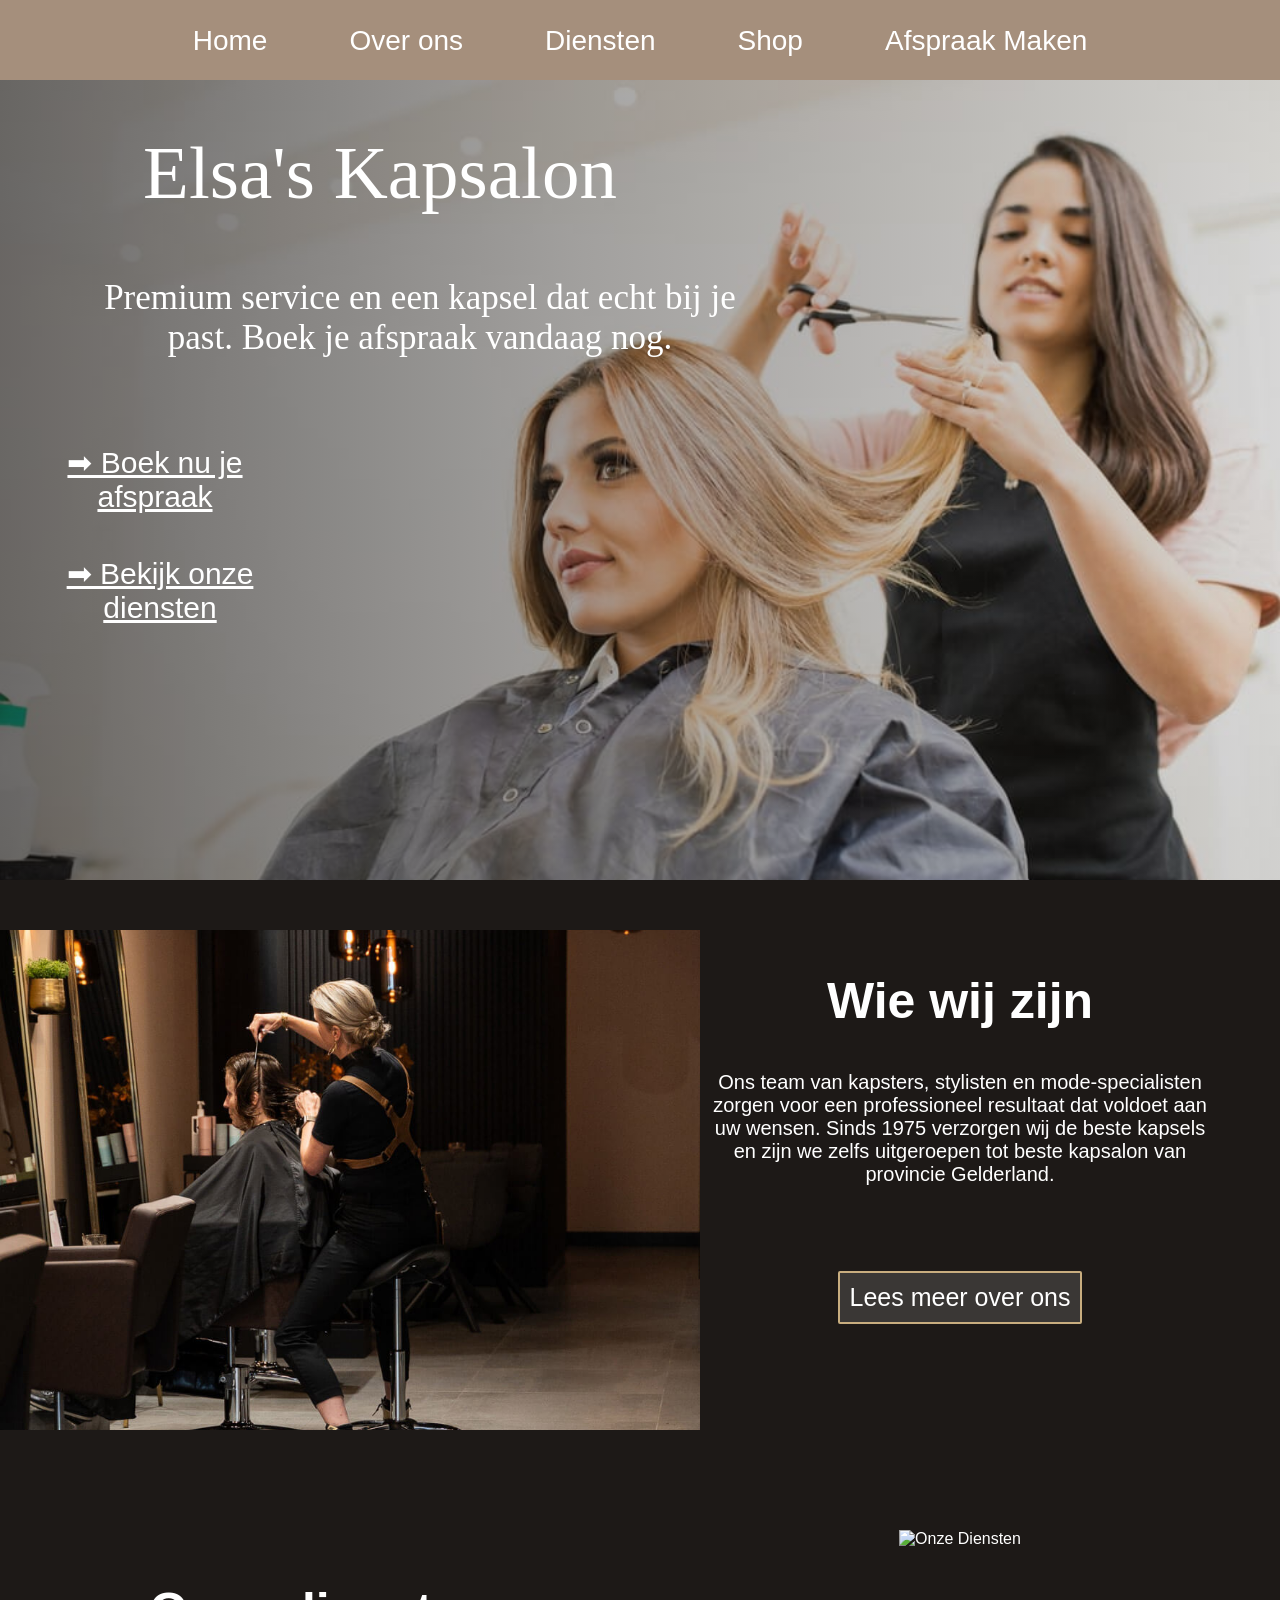
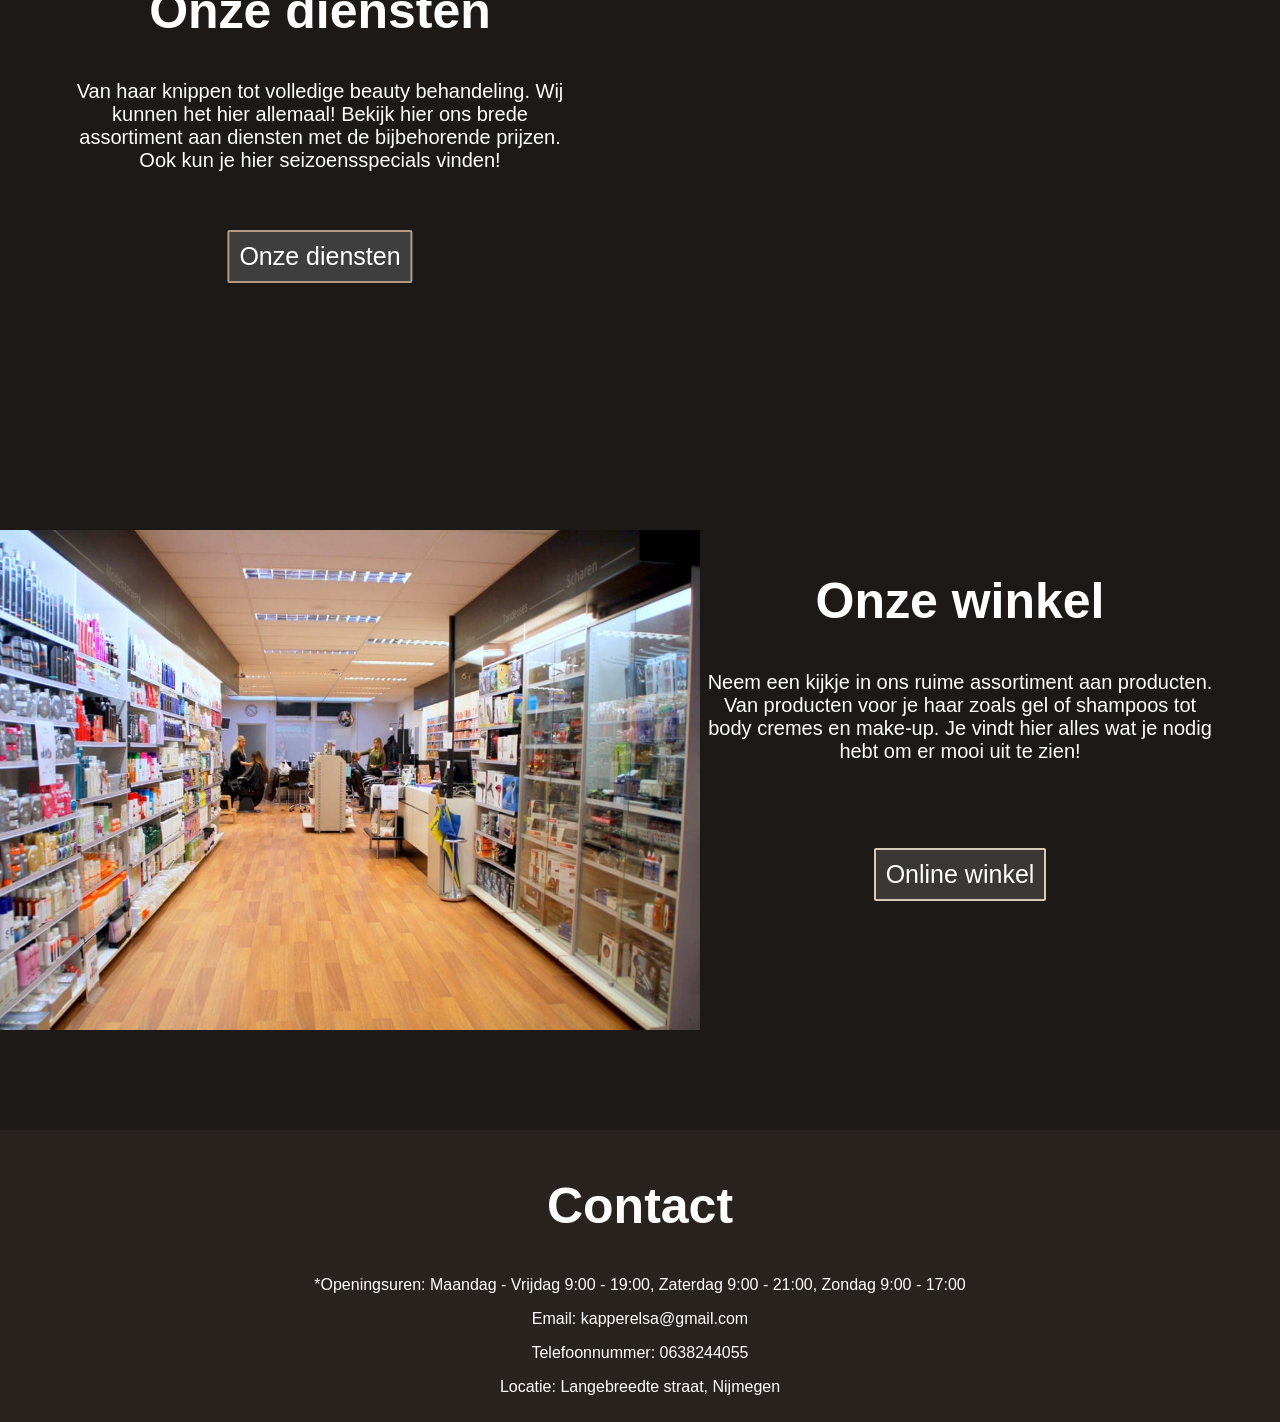
==== index.html @ faf9cb6c "static files webpage" ====
<!DOCTYPE html>
<html lang="en">
<head>
    <link rel="preconnect" href="https://fonts.googleapis.com">
    <link rel="preconnect" href="https://fonts.gstatic.com" crossorigin>
    <link href="https://fonts.googleapis.com/css2?family=Imperial+Script&family=Lavishly+Yours&family=Mea+Culpa&family=Playwrite+BR+Guides&family=Valley+Sans:ital,wght@0,100..900;1,100..900&display=swap" rel="stylesheet">
    <meta charset="UTF-8"> 
    <meta name="viewport" content="width=device-width, initial-scale=1.0">
	<link rel="stylesheet" href="style.css">
    <link rel="stylesheet" href="winkel/style.css">
    <script src="script.js" defer></script>
    <title>Elsa's Kapsalon</title>
</head>
<body>
    <div class="service-background" aria-hidden="true">
        <div></div>
        <div></div>
    </div>
    <header id = 'header'>
        <nav id = 'homeNav'>
            <button onclick="showPage('home')">Home</button>
            <button onclick="showPage('about')">Over ons</button>
            <button onclick="showPage('service')">Diensten</button>
            <button onclick="showPage('shop')">Shop</button>
            <button onclick="showPage('book')">Afspraak Maken</button>
        </nav>
    </header>
    <section class = 'page active' id = 'home'>
    <div class ='hero'>
        <h1>Elsa's Kapsalon</h1>
        <p><span id = 'description'>Premium service en een kapsel dat echt bij je past. Boek je afspraak vandaag nog.</span></p>
        <button onclick ="showPage('book')" id = 'button1'>➡ Boek nu je afspraak</button>
        <button onclick = "showPage('service')" id = 'button2'>➡ Bekijk onze diensten</button>
    </div>
    <div class = 'option-part'>
        <div class = 'image-part1'>
            <img src = 'images/saskappers-kapsalon.jpg' id = 'about-image1' alt = 'wie wij zijn'>
        </div>
        <div class = 'button-part1'>
            <h2>Wie wij zijn</h2>
            <p>Ons team van kapsters, stylisten en mode-specialisten zorgen voor een professioneel resultaat dat voldoet aan uw wensen. Sinds 1975 verzorgen wij de beste kapsels en zijn we zelfs uitgeroepen tot beste kapsalon van provincie Gelderland.</p>
            <div id = 'newImage1'>
            </div>
            <button id = 'about-button' onclick="showPage('about')">Lees meer over ons</button>
        </div>
    </div>
    <div class = 'option-part'>
        <div class = 'image-part2'>
            <img src = 'images/diensten-image.webp' id = 'about-image2' alt = 'Onze Diensten'>
        </div>
        <div class = 'button-part2'>
            <h2>Onze diensten</h2>
            <p>Van haar knippen tot volledige beauty behandeling. Wij kunnen het hier allemaal! Bekijk hier ons brede assortiment aan diensten met de bijbehorende prijzen. Ook kun je hier seizoensspecials vinden!</p>
            <div id = 'newImage2'>
            </div>
            <button id = 'service-button' onclick="showPage('service')">Onze diensten</button>
        </div>
        <div class = 'images-part2'>
        </div>
    </div>
    <div class = 'option-part'>
        <div class = 'image-part3'>
            <img src = 'images/kapperswinkel.jpg' id = 'about-image3' alt = 'Winkel'>
        </div>
        <div class = 'button-part3'>
            <h2>Onze winkel</h2>
            <p>Neem een kijkje in ons ruime assortiment aan producten. Van producten voor je haar zoals gel of shampoos tot body cremes en make-up. Je vindt hier alles wat je nodig hebt om er mooi uit te zien!</p>
            <div id = 'newImage3'>
            </div>
            <button id = 'shop-button' onclick="showPage('shop')">Online winkel</button>
        </div>
    </div>
    </section>
    <section class = 'page' id = 'about'>
    <h2>Wie wij zijn</h2>
    <div id = 'special1'>
    <p><span id = 'description-about'>Sinds 1975 verzorgen wij de mooiste kapsels. Maar dit alles is natuurlijk niet mogelijk zonder dit geweldige team. Wij geloven dat goede samenwerking tussen teamleden zorgt voor het beste resultaat. Daarnaast nemen wij alleen de beste en meest getalenteerde kapsters aan. Lees hier meer over elk teamlid.</span></p>
    </div>
    <div class = 'about-part'>
    <div class = 'about-part1'>
    <h3>Elsa: leidinggevene</h3>
    <img src = 'images/elsa2.jpg' alt = 'Elsa (leidinggevende)' id = 'about-image'>
    <p>Als leidinggevende ben ik verantwoordelijk dat de taken goed verdeeld worden. Ook ben ik actief bezig met uitbreiden van ons assortiment en het onderzoeken van de nieuwste beaty trends. Uiteraard ben ik zelf ook bezig als kapster.</p>
    </div>
    <div class = 'about-part2'>
    <h3>Nienke: Kapster</h3>
    <img src = 'images/Marieke.jpg' alt = 'Nienke (kapster)' id = 'about-image'>
    <p>Mijn naam is Nienke. Als kapster vind ik het belangrijk om te luisteren naar de wensen van mijn klanten. Daarom vind ik duidelijke communicatie met de klant belangrijk. Samen onderzoeken we welk kapsel het best bij je past.</p>
    </div>
    </div>
    <div class = 'about-part'>
    <div class = 'about-part1'>
    <h3>Zara: Kapster</h3>
    <img src = 'images/zara.jpeg' alt = 'Zara (kapster)' id = 'about-image'>
    <p>Een goed kapsel begint bij zorgvuldigheid. Als kapster ben ik daarom niet zomaar bezig met het knippen van haar, ik bewerk het op een zorgvuldige manier. Uiteraard is goede communicatie met de klant daarbij onmisbaar.</p>
    </div>
    <div class = 'about-part2'>
    <h3>Nina: Beaty-specialist</h3>
    <img src = 'images/nina.jpeg' alt = 'Nina (kapster)' id = 'about-image'>
    <p>Als beaty specialist behandel ik alles wat nog mooier kan naast een mooi kapsel. Denk aan het verwijderen van huidhaar en behandeling van de huid. Ook kun je bij mij terecht voor gericht make-up advies of bij ander beaty-gerelateerd advies.</p>
    </div>
    </div>
    <div class = 'about-part'>
    <div class = 'about-part1'>
    <h3>Bas: Eigenaar Winkel</h3>
    <img src = 'images/bas.jpeg' alt = 'Bas (winkeleigenaar)' id = 'about-image'>
    <p>Hallo! Mijn naam is bas. Ik ben eigenaar van de kapperswinkel. In mijn winkel verkoop ik niet alleen haar-gerelateerde producten maar ook allerlei andere andere beatyproducten. Neem gerust een kijkje!</p>
    </div>
    <div class = 'about-part2'>
    <h3>Loes: Administrateur</h3>
    <img src = 'images/loes.jpg' alt = 'Loes (administratie)' id = 'about-image'>
    <p>Als administrateur zorg ik voor een naadloze samenwerking tussen het team. Zowel intern als extern. Ook ben ik verantwoordelijk voor de promotie van ons bedrijf. Daarnaast doe ik ook de financiele administratie. Een veelzijdige taak dus!</p>
    </div>
    </div>
    </section>
    <section class = 'page' id = 'service'>
    <h2>Onze diensten</h2>
    <div class = 'services'>
    <div class = 'service1'>
    <h3>Knippen mannen</h3>
    <p><span class = 'price'>Duur: 20 minuten</span></p>
    <p><span class = 'price'>Prijs: 30 euro</span></p>
    <img src = 'images/knippen-mannen.avif' alt = 'knippen-mannen' id = 'service-image'>
    <p>Bij Elsa's kapsalon zorgen we ervoor dat je haar er altijd op zijn best uitziet. Onze ervaren kappers staan klaar om je te helpen de perfecte look te bereiken.</p>
    <button id = 'service-button1'>Boek deze behandeling</button>
    </div>
    <div class = 'service2'>
    <h3>Knippen vrouwen</h3>
    <p><span class = 'price'>Duur: 30 minuten</span></p>
    <p><span class = 'price'>Prijs: 45 euro</span></p>
    <img src = 'images/knippen-vrouwen.webp' alt = 'knippen-vrouwen' id = 'service-image'>
    <p>Bij Elsa's kapsalon zorgen we ervoor dat je haar er altijd op zijn best uitziet. Onze ervaren kapsters staan klaar om je te helpen de perfecte look te bereiken.</p>
    <button id = 'service-button2'>Boek deze behandeling</button>
    </div>
    <div class = 'service1'>
    <h3>Haar verven</h3>
    <p><span class = 'price'>Duur: 60 minuten</span></p>
    <p><span class = 'price'>Prijs: 75 euro</span></p>
    <img src = 'images/haar-verven.png' alt = 'haar-verven' id = 'service-image'>
    <p>Je haar verven, Elsa's kapsalon is hier de perfecte plek voor! We gebruiken uitsluitend hoogwaardige verfproducten om je haar gezond en glanzend te houden.</p>
    <button id = 'service-button3'>Boek deze behandeling</button>
    </div>
    <div class = 'service2'>
    <h3>Anti-grijs behandeling</h3>
    <p><span class = 'price'>Duur: 45 minuten</span></p>
    <p><span class = 'price'>Prijs: 60 euro</span></p>    
    <img src = 'images/haarbehandeling.webp' alt = 'anti-grijs-behandeling' id = 'service-image'>
    <p>Elsa's antigrijs behandeling bestrijd grijze haren effectief en zorgt voor een natuurlijke haarkleur. We gebruiken uitsluitend natuurlijke producten.</p>
    <button id = 'service-button4'>Boek deze behandeling</button>
    </div>
    </div>
    </section>
    <section class = 'page' id = 'shop'>
      <!-- SHOP-VOORBEELDEN: bewerk deze drie kaarten los van de aparte winkelpagina. -->
      <div class="store-preview">
        <div class="store-shell">
          <div class="store-preview-intro">
            <p class="store-eyebrow">Elsa's Kapsalon / Shop</p>
            <h2>Elsa's Kapsalon Shop</h2>
            <p>Van luxe gels tot professionele haarverzorgingsproducten. We hebben het hier allemaal!</p>
            <!-- Vervang dit adres later als de winkel een eigen domein krijgt. -->
            <a class="store-button" href="winkel/index.html">Naar de online winkel</a>
          </div>
          <div class="store-product-grid">
          <article class="store-product" aria-labelledby="shop-product-01-title">
            <div class="store-product-image"><span><img src="images/shampoo.png" alt="Shampoo"></span></div>
            <div class="store-product-info">
              <h3 id="shop-product-01-title">Elsa's Shampoo</h3>
              <p class="store-product-description">Elsa's luxe shampoo voor zorgvuldige haarverzorging.</p>
              <div class="store-product-meta"><span>250 ml</span><span class="store-price">€16,95</span></div>
              <a class="store-text-link" href="winkel/index.html#product-01">Bekijk in de winkel<span class="store-visually-hidden">: product 01</span></a>
            </div>
          </article>

          <article class="store-product" aria-labelledby="shop-product-02-title">
            <div class="store-product-image"><span><img src="images/gezichstcreme.png" alt="Conditioner"></span></div>
            <div class="store-product-info">
              <h3 id="shop-product-02-title">Elsa's Creme</h3>
              <p class="store-product-description">Een luxe gezichtscreme. Gezond voor huid en haar.</p>
              <div class="store-product-meta"><span>250 ml</span><span class="store-price">€19,95</span></div>
              <a class="store-text-link" href="winkel/index.html#product-02">Bekijk in de winkel<span class="store-visually-hidden">: product 02</span></a>
            </div>
          </article>

          <article class="store-product" aria-labelledby="shop-product-03-title">
            <div class="store-product-image"><span><img src="images/stylinggel.png" alt="Styling Gel"></span></div>
            <div class="store-product-info">
              <h3 id="shop-product-03-title">Elsa's Styling Gel</h3>
              <p class="store-product-description">Een krachtig stylinggel gemaakt van gezonde ingrediënten.</p>
              <div class="store-product-meta"><span>250 ml</span><span class="store-price">€15,95</span></div>
              <a class="store-text-link" href="winkel/index.html#product-03">Bekijk in de winkel<span class="store-visually-hidden">: product 03</span></a>
            </div>
          </article>
          </div>
        </div>
      </div>
    </section>
    <section class = 'page' id = 'book'>
    <h2>Afspraak maken</h2>
    <p>Boek hier je afspraak! Vaak zijn de tijden bezet, dus boek op tijd!</p>
    <div class = 'book-part'>
    <input type = 'text' placeholder = 'Naam' id = 'name'>
    <input type = 'text' placeholder = 'Telefoonnummer' id = 'phone'>
    <input type = 'text' placeholder = 'E-mail' id = 'email'>
    <input type = 'text' placeholder = 'Datum (dd-mm-jjjj)' id = 'date'>
    <input type = 'text' placeholder = '*Tijd (hh:mm)' id = 'time'>
    <select id = 'service-select'>
      <option value = 'service1' id = 'service-option1'>Knippen mannen</option>
      <option value = 'service2' id = 'service-option2'>Knippen vrouwen</option>
      <option value = 'service3' id = 'service-option3'>Haar verven</option>
      <option value = 'service4' id = 'service-option4'>Anti-grijs behandeling</option>
    </select>
    <button id = 'book-button'>Boek Afspraak</button>
    </div>
    </section>
    <footer>
        <h2>Contact</h2>
        <p>*Openingsuren: Maandag - Vrijdag 9:00 - 19:00, Zaterdag 9:00 - 21:00, Zondag 9:00 - 17:00</p>
        <p>Email: kapperelsa@gmail.com</p>
        <p>Telefoonnummer: 0638244055</p>
        <p>Locatie: Langebreedte straat, Nijmegen</p> 
    </footer>
</body>
</html>
---- style.css ----
header nav[hidden] {
  display: none;
}

body {
	font-family: 'Inter', sans-serif;
	margin: 0;
	padding: 0;
	color: white;
	background-color: #1D1917;
  text-align: center;
}

.page.active {
  animation: fadeIn 0.3s ease-in-out;
}

@keyframes fadeIn {
  from {opacity: 0}
  to {opacity: 1}
}

.newImage {
  height: 0px;
}

#hero-image {
  height: 750px;
  width: 90%;
  object-fit: cover;
}

.hero {
  margin-top: 0px;
  margin-bottom: 50px;
  background-image: linear-gradient(
      90deg,
      rgba(20, 17, 15, 0.62) 0%,
      rgba(20, 17, 15, 0.38) 45%,
      rgba(20, 17, 15, 0.15) 100%
  ), url('images/mobiele-kapper.jpg');
  background-size: cover;
  height: 800px;
}

.hero #button1 {
  font-size: 30px;
  background-color: transparent;
  border: none;
  color: white;
  text-decoration: underline;
  margin-top: 70px;
  margin-right: 970px;
  font-family:'Gill Sans', 'Gill Sans MT', Calibri, 'Trebuchet MS', sans-serif
}

.hero #button2 {
  font-size: 30px;
  background-color: transparent;
  border: none;
  color: white;
  text-decoration: underline;
  margin-top: 40px;
  margin-right: 960px;
  font-family:'Gill Sans', 'Gill Sans MT', Calibri, 'Trebuchet MS', sans-serif
}
.hero #button1:hover {
  color: lightgrey;
}
.hero #button2:hover {
  color: lightgrey;
}

.option-part {
  display: grid;
  grid-template-columns: 50% 50%;
  height: 600px;
}

.image-part1, .image-part3 {
  grid-column: 1;
}
.button-part1, .button-part3 {
  grid-column: 2;
}
.image-part2 {
  grid-column: 2;
}
.button-part2 {
  grid-column: 1;
}

.option-part img {
  height: 500px;
  width: 700px;
  object-fit: cover;
}

#description {
  font-size: 35px;
  font-family: "Rouge Script", cursive;
  font-weight: 400;
  font-style: normal;
}

.hero p {
  width: 50%;
  margin-left: 100px;
  margin-top: 50px;
}

h1 {
	font-size: 75px;
  margin-top: 0px;
  padding-top: 50px;
  padding-right: 520px;
  position: relative;
  font-family: 'Cormorant Garamond', serif;
  font-weight: 500;
  color: #FFF;
}

h2 {
	font-size: 50px;
}

h3 {
	font-size: 35px;
}

header nav p {
	display: inline-block;
	padding-left: 30px;
}

header {
  background-color: #A58F7C;
  height: 80px;
}

header nav {
  display: flex;
  flex-wrap: wrap;
  gap: 70px;
  padding: 10px;
  margin-left: 0;
  justify-content: center;
}

nav button {
  color: white;
  background-color: #A58F7C;
  font-size: 28px;
  text-decoration: none;
  border: none;
  font-weight: 500;
  padding-top: 15px;
  font-weight: 500;
}

.page {
  display: none;
}

.page.active {
  display: block;
}

#about-image {
  height: 500px;
  width: 100%;
  object-fit: cover;
}

.button-part1 p {
  font-size: 20px;
  width: 80%;
  margin-left: auto;
  margin-right: auto;
}

.button-part1 button {
  border: 2px solid #C8AD7F;
}

.button-part1 button:hover, .button-part3 button:hover {
  transform: scale(1.05);
}

.button-part2 button:hover {
  transform: translateX(-50%) scale(1.05);
}

.button-part3 button {
  border: 2px solid #D8C9B8;
}

.button-part1 button, .button-part3 button {
  margin-top: 65px;
  font-size: 25px;
  color: white;
  background-color: #3A3735;
  padding: 10px;
  border-radius: 2px;
}

.button-part2 button {
  position: absolute;
  font-size: 25px;
  background-color: rgb(62, 62, 62);
  color: white;
  border: 2px solid #B39A87;
  padding: 10px;
  border-radius: 2px;
  top: 1830px;
  left: 25%;
  transform: translateX(-50%);
}

.button-part2 h2 {
  position: absolute;
  top: 1540px;
  left: 25%;
  transform: translateX(-50%);
}

.button-part2 p {
  position: absolute;
  top: 1660px;
  width: 40%;
  left: 25%;
  transform: translateX(-50%);
  font-size: 20px;
}

.button-part3 p {
  font-size: 20px;
  width: 80%;
  margin-left: auto;
  margin-right: auto;
}

#about-image {
  height: 400px;
  width: 400px;
  object-fit: cover;
}

#description-about {
  font-size: 20px;
  font-weight: 450;
}

#special1 p {
  width: 80%;
  margin: 0 auto;
  padding-bottom: 35px;
}

.about-part {
  display: grid;
  grid-template-rows: 50% 50%;
  margin-bottom: 30px;
}

.about-part1 {
  grid-column: 1;
}

.about-part2 {
  grid-column: 2;
}

.about-part1 p, .about-part2 p {
  font-size: 18px;
  width: 80%;
  padding-left: 70px;
}

#service-image {
  height: 500px;
  width: 500px;
  object-fit: cover;
  margin-top: 10px;
}

.price {
  font-size: 20px;
  font-weight: 550;
}

#service h2 {
  background-color: #1D1917;
  color: white;
  padding: 12px 20px 10px;
  margin-top: 30px;
  margin-bottom: 5px;
  height: 50px;
}

.service h3 {
  font-size: 22px;
  margin-bottom: 0 auto;
  padding-top: 10px;
  padding-bottom: 10px;
}

.services {
  display: grid;
  grid-template-columns: 50% 50%;
  margin-top: 0px;
}

.services p {
  font-size: 20px;
  width: 80%;
  margin: 20px auto;
}

.service1 {
  grid: 1;
}
.service2 {
  grid: 2;
}

.service1, .service2 {
  margin-bottom: 20px;
}

#service button {
  font-size: 20px;
  background-color: #A58F7C;
  color: white;
  border: grey 2px solid;
  padding: 10px;
  margin: 10px auto;
  background-color: transparent;
  border: 2px solid #B59975;
  border-radius: 5px;
  display: block;
  cursor: pointer;
}

#service-button2, #service-button4 {
  border: #B59975 2px solid !important;
}

footer {
  background-color: #292320;
  padding-bottom: 10px;
  padding-top: 5px;
}

.book-part {
  display: flex;
  flex-direction: column;
  align-items: center;
  justify-content: center;
  gap: 10px;
}

#book p {
  font-size: 20px;
  width: 80%;
  margin: 10px auto;
  margin-bottom: 20px;
}

.book-part input {
  width: 500px;
  padding: 10px;
  font-size: 20px;
  border: none;
  border-bottom: 2px solid #B59975;
  background-color: transparent;
  color: white;
}

.book-part select {
  background-color: transparent;
  border: none;
  border-bottom: 2px solid #B59975;
  border-radius: 0px;
  color: white;
}

#book-button {
  width: 200px;
  margin-top: 15px;
  padding: 10px;
  font-size: 20px;
  background-color: #A58F7C;
  color: white;
  border: grey 2px solid;
  margin-bottom: 20px;
}

#service-select {
  width: 522px;
  padding: 10px;
  font-size: 20px;
  border-radius: 5px;
}

@media (max-width: 767px) {
  *, *::before, *::after {
      box-sizing: border-box;
  }
  * {
    max-width: 100%;
    overflow-x: hidden;
  }
  .hero {
    height: 600px;
    max-width: 100%;
    background-size: cover;
    background-position: 70% center;
  }
  #description {
    font-size: 22px;
  }

  h1 {
    margin-left: 100px;
    text-align: center;
    font-size: 50px;
    width: 100% !important;
  }

  h2 {
    font-size: 45px;
  }

  #button1, #button2 {
    font-size: 20px !important;
    width: 100% !important;
  }
  .option-part {
    display: block;
    height: auto;
  }

  .button-part1 button, .button-part2 button, .button-part3 button {
    display: block !important;
    position: static !important;
    transform: none;
  }
  .button-part1 p, .button-part3 p {
    display: block !important;
    position: relative !important;
  }
  .button-part2 p {
    display: block !important;
    position: static !important;
    transform: none;
    width: 100%;
  }
  .button-part1 h2, .button-part2 h2, .button-part3 h2 {
    display: block !important;
    position: static !important;
    transform: none;
  }

  #newImage1, #newImage2, #newImage3 {
    height: auto !important;
  }

  .about-part {
    display: block !important;
  }
  .about-part2 p {
    width: 100% !important;
    padding-right: 60px;
  }
  .about-part1 p {
    width: 100% !important;
    padding-right: 60px;
  }
  #about-button {
    margin: 20px auto !important;
  }
  #service-button {
    margin: 20px auto !important;
  }
  #shop-button {
    margin: 20px auto !important;
  }

  .services {
    display: block !important;
  }
  .service1, .service2 {
    width: 100% !important;
  }

  #book input {
    width: 80% !important;
  }

  #book h2 {
    padding-top: 20px !important;
  }

  #service h2 {
    background-color: #1D1917;
  }
}
@media (max-width: 767px) {
  #service h2 {
    /* Leave room for the mobile menu button above the title. */
    padding-top: 72px;
  }
}

/* A separate two-column color layer for the services page. */
@media (min-width: 1100px) {

  .service-background {
    display: none;
    position: fixed;
    inset: 0;
    grid-template-columns: 1fr 1fr;
    pointer-events: none;
    z-index: 0;
  }

  .service-background > :first-child { background-color: #1D1917 }
  .service-background > :last-child { background-color: #1D1917 }

  body.service-page .service-background { display: grid; }
  body.service-page > header,
  body.service-page > .page,
  body.service-page > footer {
    position: relative;
    z-index: 1;
  }
}


/* Tablets: desktopopmaak waar die past. Een groot iPad in liggende stand
   gebruikt dezelfde regels via de touch-query; desktop blijft ongewijzigd. */
@media (min-width: 768px) and (max-width: 1100px),
       (min-width: 1101px) and (max-width: 1440px) and (pointer: coarse) and (hover: none) {
  *, *::before, *::after { box-sizing: border-box; }

  header nav { gap: clamp(16px, 4vw, 70px); flex-wrap: nowrap; }
  nav button { font-size: clamp(22px, 2.5vw, 28px); white-space: nowrap; }

  /* Zelfde foto, overlay, hoogte, cover en positie als de desktophero. */
  .hero { height: 800px; background-position: 0% 0%; }
  .hero h1 {
    width: 75%;
    margin: 0;
    padding: 50px 0 0;
    font-size: clamp(50px, 5.5vw, 75px);
  }
  .hero p {
    width: 55%;
    margin: 50px 0 0 clamp(32px, 7vw, 100px);
  }
  .hero #button1, .hero #button2 {
    display: block;
    width: auto;
    max-width: calc(100% - 64px);
    margin-left: clamp(32px, 7vw, 100px);
    margin-right: 0;
    text-align: left;
  }

  .option-part {
    grid-template-columns: repeat(2, minmax(0, 1fr));
    gap: 32px;
    height: auto;
    min-height: 600px;
    padding-inline: 24px;
    padding-bottom: 50px;
    align-items: start;
  }
  .image-part1, .image-part2, .image-part3,
  .button-part1, .button-part2, .button-part3 { grid-row: 1; min-width: 0; }
  .option-part img { width: 100%; height: 500px; }
  .option-part h2 { font-size: clamp(36px, 4.1vw, 50px); }
  .button-part2 h2, .button-part2 p, .button-part2 button {
    position: static;
    transform: none;
  }
  .button-part1 p, .button-part2 p, .button-part3 p {
    width: 90%;
    margin-inline: auto;
    font-size: 20px;
  }
  .button-part2 button { margin-top: 65px; }
  .button-part2 button:hover { transform: scale(1.05); }
  .option-part button { max-width: 100%; }

  .about-part {
    grid-template-columns: repeat(2, minmax(0, 1fr));
    grid-template-rows: auto;
    gap: 32px;
    padding-inline: 24px;
  }
  .about-part1, .about-part2 { min-width: 0; }
  .about-part h3 { font-size: clamp(28px, 3vw, 35px); }
  #about-image { width: 100%; max-width: 400px; height: auto; aspect-ratio: 1; }
  .about-part1 p, .about-part2 p { width: 90%; padding: 0; margin-inline: auto; }

  .services { grid-template-columns: repeat(2, minmax(0, 1fr)); }
  .service1, .service2 { min-width: 0; padding-inline: 24px; }
  .services h3 { font-size: clamp(28px, 3vw, 35px); }
  #service-image { width: 100%; max-width: 500px; height: auto; aspect-ratio: 1; }
  #service button { max-width: 100%; }

  /* Dezelfde twee achtergrondkleuren als de desktopdienstenpagina. */
  .service-background {
    display: none;
    position: fixed;
    inset: 0;
    grid-template-columns: 1fr 1fr;
    pointer-events: none;
    z-index: 0;
  }
  .service-background > :first-child { background-color: #292320; }
  .service-background > :last-child { background-color: #4A3D35; }
  body.service-page .service-background { display: grid; }
  body.service-page > header,
  body.service-page > .page,
  body.service-page > footer { position: relative; z-index: 1; }

  footer { padding-inline: 24px; }
}

/* Onder 400px blijft de mobiele stijl leidend, met ruimte voor alle inhoud.
   De bestaande weergave van 400–767px verandert niet. */
@media (max-width: 399.98px) {
  .page { overflow-wrap: anywhere; }
  .page > h2 { padding-inline: 16px; }
  #about > h2, #book > h2 { margin-top: 0; padding-top: 72px !important; }
  h2 { font-size: clamp(28px, 10vw, 40px); }
  h3 { font-size: clamp(24px, 8vw, 32px); }

  .hero h1 {
    width: auto !important;
    margin: 0 16px;
    padding: 80px 0 0;
    font-size: clamp(28px, 10vw, 40px);
  }
  .hero p { width: auto; margin: 28px 20px 0; }
  .hero #button1, .hero #button2 {
    display: block;
    width: calc(100% - 32px) !important;
    margin: 36px 16px 0;
    padding: 8px 0;
  }
  .hero #button2 { margin-top: 16px; }

  .option-part { padding-inline: 16px; padding-bottom: 24px; }
  .button-part1 p, .button-part2 p, .button-part3 p {
    width: 100%;
    padding: 0;
    margin-inline: auto;
  }
  .option-part img { width: 100%; height: auto; aspect-ratio: 7 / 5; }
  .option-part button { white-space: normal; }
  .about-part { padding-inline: 16px; }
  .about-part1 p, .about-part2 p { padding: 0; }
  #about-image { width: 100%; height: auto; aspect-ratio: 1; }
  .service1, .service2 { padding-inline: 16px; }
  #service-image { width: 100%; height: auto; aspect-ratio: 1; }
  .book-part { padding-inline: 16px; }
  #book input { width: 100% !important; min-width: 0; }
  #service-select, #book-button { width: 100%; min-width: 0; }
  #service-select { font-size: clamp(16px, 5vw, 20px); }
  footer { padding-inline: 16px; overflow-wrap: anywhere; }

  .page > #newMenuButton { right: 16px !important; z-index: 3; }
  .page > nav {
    width: min(240px, calc(100% - 32px)) !important;
    right: 16px !important;
    z-index: 4;
    padding: 8px;
  }
  .page > nav:not([hidden]) { display: flex; flex-direction: column; }
  .page > nav button {
    width: 100%;
    padding: 12px 8px;
    font-size: 22px !important;
    text-align: left;
    white-space: normal;
  }
}
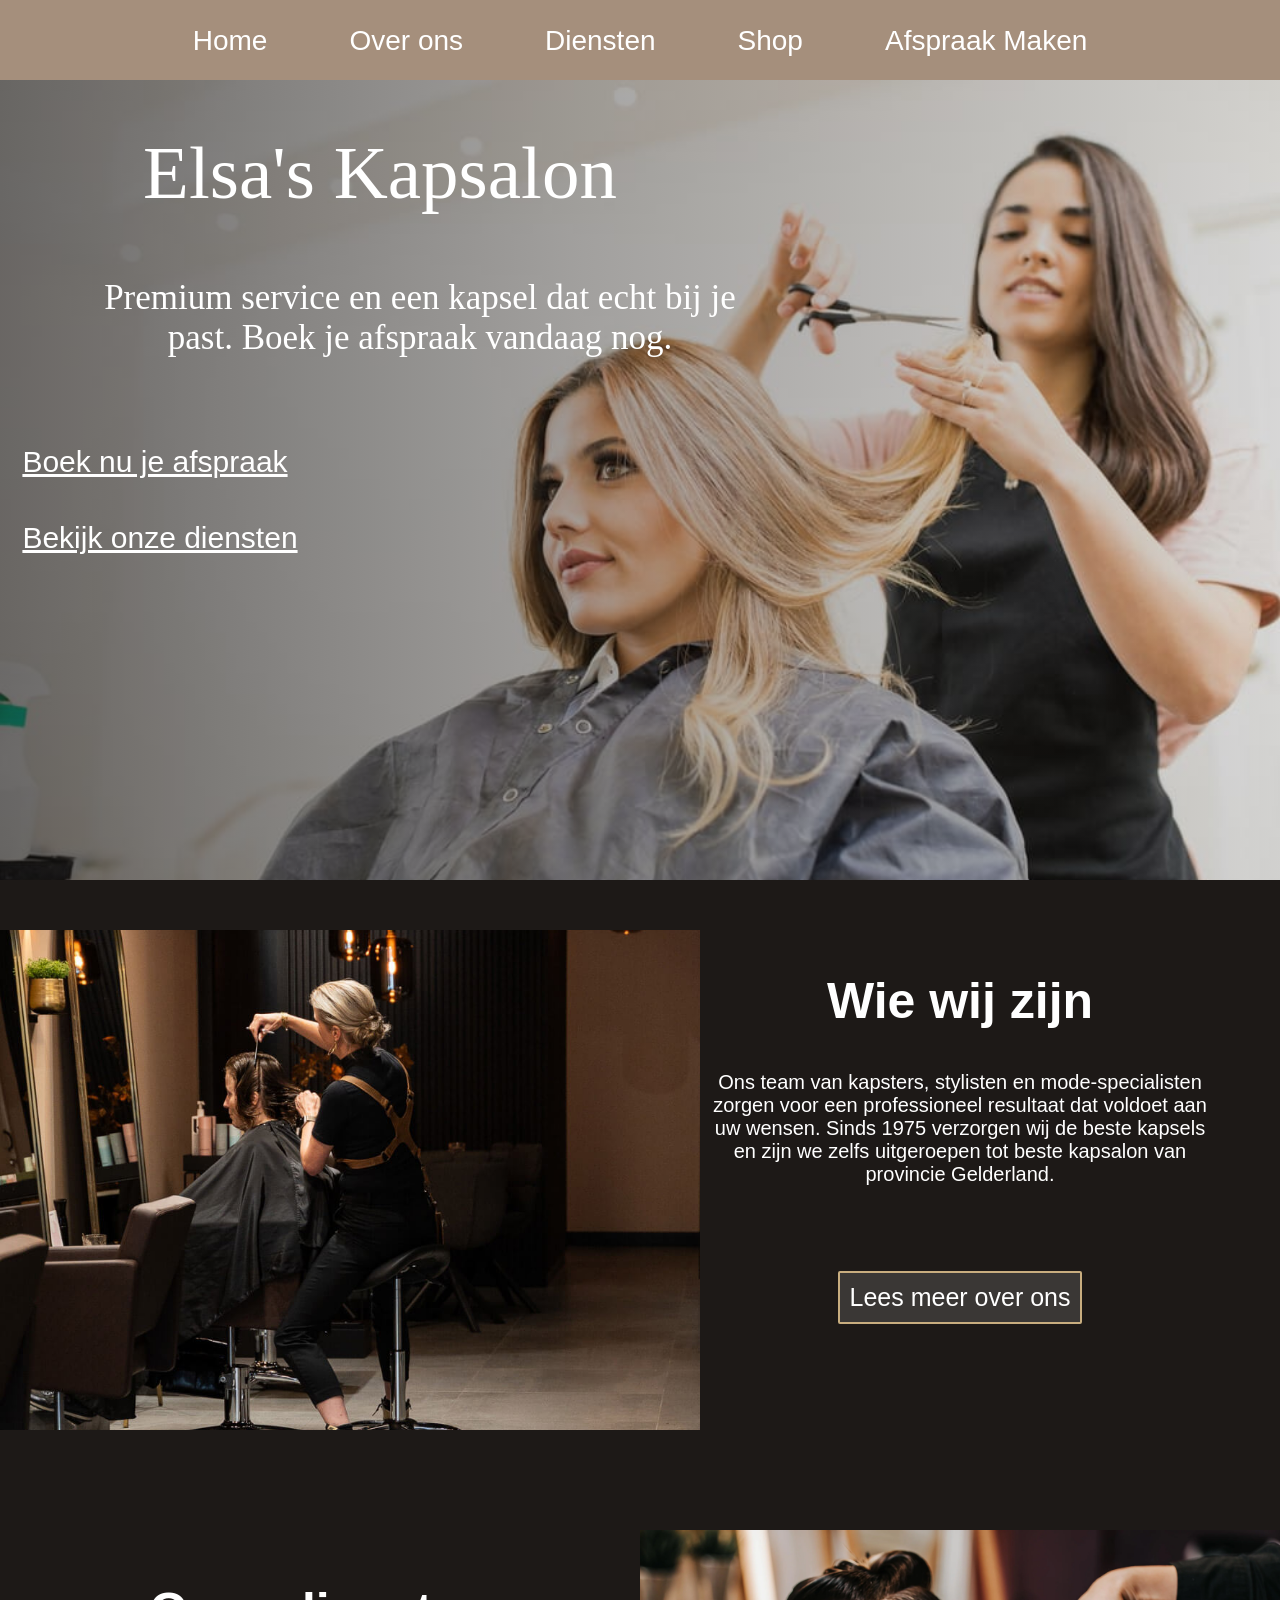
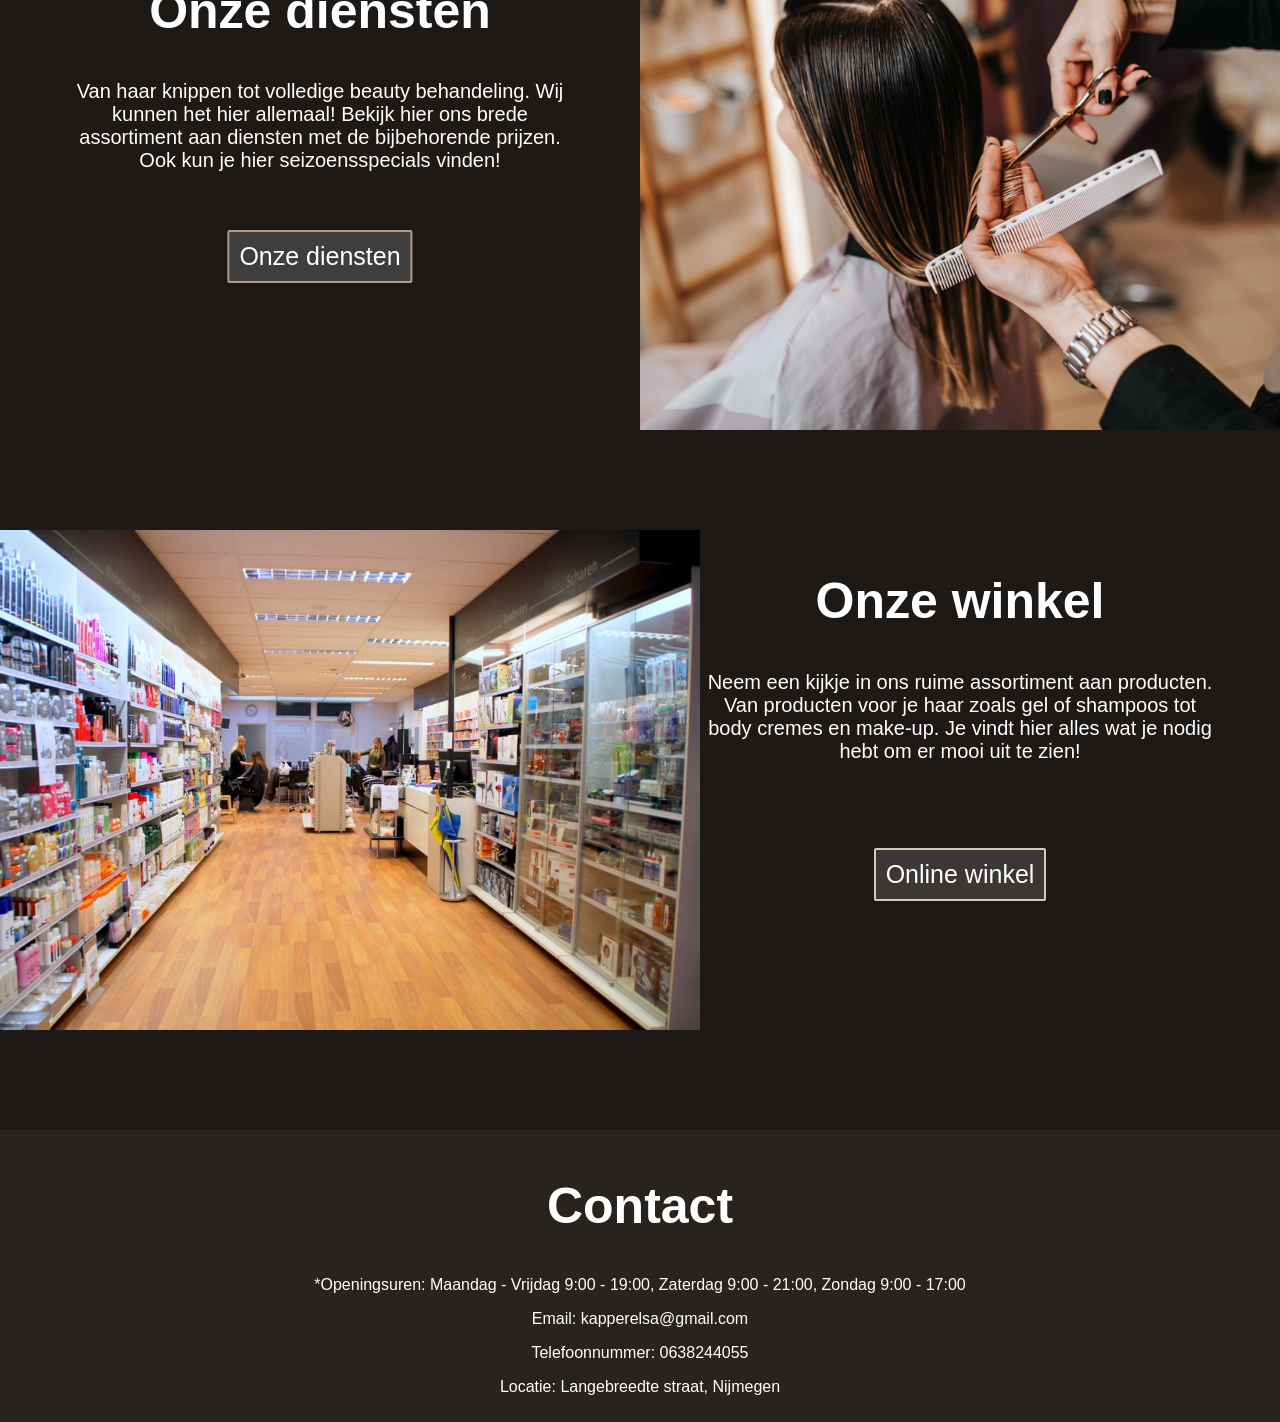
==== commit e1dcdcf4: "Add pagepilot-monitor.js script to index.html" ====
--- a/index.html
+++ b/index.html
@@ -7,8 +7,9 @@
     <meta charset="UTF-8"> 
     <meta name="viewport" content="width=device-width, initial-scale=1.0">
 	<link rel="stylesheet" href="style.css">
-    <link rel="stylesheet" href="winkel/style.css">
+    <link rel="stylesheet" href="style-winkel.css">
     <script src="script.js" defer></script>
+    <script src="./pagepilot-monitor.js" data-manager-origin="https://pagepilot-daniel.hjovanov679.chatgpt.site"></script>
     <title>Elsa's Kapsalon</title>
 </head>
 <body>
@@ -159,7 +160,7 @@
             <h2>Elsa's Kapsalon Shop</h2>
             <p>Van luxe gels tot professionele haarverzorgingsproducten. We hebben het hier allemaal!</p>
             <!-- Vervang dit adres later als de winkel een eigen domein krijgt. -->
-            <a class="store-button" href="winkel/index.html">Naar de online winkel</a>
+            <a class="store-button" href="index-winkel.html">Naar de online winkel</a>
           </div>
           <div class="store-product-grid">
           <article class="store-product" aria-labelledby="shop-product-01-title">
@@ -168,7 +169,7 @@
               <h3 id="shop-product-01-title">Elsa's Shampoo</h3>
               <p class="store-product-description">Elsa's luxe shampoo voor zorgvuldige haarverzorging.</p>
               <div class="store-product-meta"><span>250 ml</span><span class="store-price">€16,95</span></div>
-              <a class="store-text-link" href="winkel/index.html#product-01">Bekijk in de winkel<span class="store-visually-hidden">: product 01</span></a>
+              <a class="store-text-link" href="index-winkel.html#product-01">Bekijk in de winkel<span class="store-visually-hidden">: product 01</span></a>
             </div>
           </article>
 
@@ -178,7 +179,7 @@
               <h3 id="shop-product-02-title">Elsa's Creme</h3>
               <p class="store-product-description">Een luxe gezichtscreme. Gezond voor huid en haar.</p>
               <div class="store-product-meta"><span>250 ml</span><span class="store-price">€19,95</span></div>
-              <a class="store-text-link" href="winkel/index.html#product-02">Bekijk in de winkel<span class="store-visually-hidden">: product 02</span></a>
+              <a class="store-text-link" href="index-winkel.html#product-02">Bekijk in de winkel<span class="store-visually-hidden">: product 02</span></a>
             </div>
           </article>
 
@@ -188,7 +189,7 @@
               <h3 id="shop-product-03-title">Elsa's Styling Gel</h3>
               <p class="store-product-description">Een krachtig stylinggel gemaakt van gezonde ingrediënten.</p>
               <div class="store-product-meta"><span>250 ml</span><span class="store-price">€15,95</span></div>
-              <a class="store-text-link" href="winkel/index.html#product-03">Bekijk in de winkel<span class="store-visually-hidden">: product 03</span></a>
+              <a class="store-text-link" href="index-winkel.html#product-03">Bekijk in de winkel<span class="store-visually-hidden">: product 03</span></a>
             </div>
           </article>
           </div>
@@ -221,4 +222,4 @@
         <p>Locatie: Langebreedte straat, Nijmegen</p> 
     </footer>
 </body>
-</html>+</html>
--- a/style.css
+++ b/style.css
@@ -418,7 +418,7 @@
     background-position: 70% center;
   }
   #description {
-    font-size: 22px;
+    font-size: 25px;
   }
 
   h1 {
@@ -498,6 +498,10 @@
     width: 80% !important;
   }
 
+  #book select {
+	width: 80% !important;
+  }
+	
   #book h2 {
     padding-top: 20px !important;
   }
@@ -511,8 +515,15 @@
     /* Leave room for the mobile menu button above the title. */
     padding-top: 72px;
   }
-}
-
+  .page > nav:not([hidden]) { display: flex; flex-direction: column; }
+  .page > nav button {
+    width: 100%;
+    padding: 12px 8px;
+    font-size: 22px !important;
+    text-align: left;
+    white-space: normal;
+  }
+}
 /* A separate two-column color layer for the services page. */
 @media (min-width: 1100px) {
 
@@ -680,12 +691,4 @@
     z-index: 4;
     padding: 8px;
   }
-  .page > nav:not([hidden]) { display: flex; flex-direction: column; }
-  .page > nav button {
-    width: 100%;
-    padding: 12px 8px;
-    font-size: 22px !important;
-    text-align: left;
-    white-space: normal;
-  }
-}
+}
--- a/style-winkel.css
+++ b/style-winkel.css
@@ -0,0 +1,261 @@
+/* WINKELTEMPLATE — pas de kleuren hier aan.
+   De .store- prefix houdt alle stijlen los van de bestaande kapsalonwebsite.
+   Deze CSS wordt ook gebruikt voor de drie productplekken op de Shop-pagina. */
+.store-page,
+.store-preview {
+  --store-bg: #1d1917;
+  --store-surface: #292320;
+  --store-surface-alt: #4a3d35;
+  --store-taupe: #a58f7c;
+  --store-gold: #c8ad7f;
+  --store-text: #ffffff;
+  --store-muted: #d8c9b8;
+  --store-line: #635247;
+  color: var(--store-text);
+  font-family: Inter, Arial, sans-serif;
+  font-size: 16px;
+  line-height: 1.6;
+  text-align: left;
+  overflow-wrap: anywhere;
+}
+
+.store-page,
+.store-page *,
+.store-preview,
+.store-preview * {
+  box-sizing: border-box;
+}
+
+.store-page { margin: 0; background: var(--store-bg); }
+.store-page h1, .store-page h2, .store-page h3,
+.store-preview h2, .store-preview h3 {
+  margin: 0;
+  color: var(--store-text);
+  line-height: 1.15;
+  font-weight: 400;
+  font-family: "Cormorant Garamond", Georgia, serif;
+}
+.store-page p, .store-preview p { margin: 0; }
+.store-page a, .store-preview a { color: inherit; }
+.store-page a:focus-visible, .store-preview a:focus-visible {
+  outline: 2px solid var(--store-gold);
+  outline-offset: 5px;
+}
+.store-page img, .store-preview img { display: block; max-width: 100%; }
+.store-shell { width: min(1280px, calc(100% - 96px)); margin-inline: auto; }
+
+/* HEADER EN INTRODUCTIE */
+.store-header { background: var(--store-taupe); }
+.store-header-inner {
+  min-height: 88px;
+  display: flex;
+  justify-content: space-between;
+  align-items: center;
+  gap: 24px;
+  padding-block: 20px;
+}
+.store-brand {
+  font-family: "Cormorant Garamond", Georgia, serif;
+  font-size: 30px;
+  line-height: 1.2;
+  text-decoration: none;
+}
+.store-navigation { display: flex; flex-wrap: wrap; gap: 16px 32px; }
+.store-navigation a { text-underline-offset: 6px; text-decoration: none; padding-block: 8px; }
+.store-navigation a:hover { text-decoration: underline; }
+.store-header a:focus-visible { outline-color: var(--store-bg); }
+.store-intro {
+  display: grid;
+  grid-template-columns: 1.2fr 1fr;
+  align-items: end;
+  gap: 48px;
+  padding-block: 68px 58px;
+  border-bottom: 1px solid var(--store-line);
+}
+.store-eyebrow {
+  color: var(--store-gold);
+  font-size: 14px;
+  letter-spacing: 0.12em;
+  text-transform: uppercase;
+}
+.store-intro h1 {
+  font-size: clamp(40px, 5.2vw, 76px);
+  margin-top: 18px;
+  letter-spacing: -0.035em;
+}
+.store-intro-copy { max-width: 430px; padding-bottom: 4px; }
+.store-intro-copy p { color: var(--store-muted); font-size: 18px; margin-bottom: 28px; }
+.store-text-link { text-underline-offset: 6px; text-decoration-thickness: 1px; }
+.store-text-link:hover { color: var(--store-gold); }
+
+/* CATALOGUS: links categorieën, rechts de productkaarten. */
+.store-catalog {
+  display: grid;
+  grid-template-columns: 190px minmax(0, 1fr);
+  align-items: start;
+  gap: 48px;
+  padding-block: 54px 80px;
+  scroll-margin-top: 24px;
+}
+.store-sidebar h2 { font-size: 27px; margin-top: 10px; }
+.store-categories { display: grid; margin-top: 26px; }
+.store-categories a {
+  display: flex;
+  justify-content: space-between;
+  gap: 12px;
+  padding-block: 15px;
+  border-top: 1px solid var(--store-line);
+  text-decoration: none;
+}
+
+.store-categories a:last-child { border-bottom: 1px solid var(--store-line); }
+.store-categories a:hover { color: var(--store-gold); }
+.store-categories a > :last-child { font-size: 14px; color: var(--store-muted); }
+.store-category { scroll-margin-top: 24px; }
+.store-category + .store-category { margin-top: 64px; }
+.store-section-heading { margin-bottom: 28px; }
+.store-section-heading h2 { font-size: clamp(30px, 3vw, 40px); margin-top: 8px; }
+.store-section-heading > p { color: var(--store-muted); margin-top: 14px; }
+.store-product-grid { display: grid; grid-template-columns: repeat(3, minmax(0, 1fr)); gap: 30px;margin-left: 20px; margin-right: 20px; margin-top: 20px;}
+.store-product { min-width: 0; scroll-margin-top: 24px; display: flex; flex-direction: column; }
+
+#buy-button1, #buy-button2, #buy-button3, #buy-button4, #buy-button5, #buy-button6 {
+  background-color: #A58F7C;
+  font-size: 20px;
+  padding: 10px 18px;
+  border: 2px solid black;
+  color: #fff;
+  cursor: pointer;
+  margin-top: 10px;
+}
+/* AFBEELDING: het vlak blijft vierkant; echte afbeeldingen passen er later in. */
+.store-product-image {
+  aspect-ratio: 1;
+  background: var(--store-surface);
+  display: grid;
+  object-fit: cover;
+  place-items: center;
+  position: relative;
+  color: var(--store-muted);
+  border: 1px solid var(--store-line);
+}
+.store-product:nth-child(even) .store-product-image { background: var(--store-surface-alt); }
+.store-product-image > span {
+  display: grid;
+  place-items: center;
+  position: absolute;
+  inset: 16px;
+  border: 1px dashed var(--store-line);
+  padding: 16px;
+  text-align: center;
+  font-size: 14px;
+}
+.store-product-image img { width: 100%; height: 100%; object-fit: cover; }
+.store-product-info { display: flex; flex-direction: column; flex: 1; padding-block: 20px; }
+.store-product-brand { color: var(--store-muted); font-size: 14px; }
+.store-product h3 { font-size: 25px; margin-top: 8px; line-height: 1.3; }
+.store-product .store-product-description { color: var(--store-muted); font-size: 16px; margin-block: 12px 24px; }
+.store-product-meta {
+  display: flex;
+  flex-wrap: wrap;
+  align-items: baseline;
+  justify-content: space-between;
+  gap: 8px 16px;
+  border-top: 1px solid var(--store-line);
+  padding-top: 15px;
+  margin-top: auto;
+  color: var(--store-muted);
+  font-size: 14px;
+}
+.store-price { color: var(--store-text); font-size: 20px; }
+
+/* FOOTER */
+.store-footer { background: #000; border-top: 1px solid var(--store-line); }
+.store-footer-inner {
+  display: grid;
+  grid-template-columns: 1.4fr 1fr auto;
+  gap: 32px;
+  align-items: start;
+  padding-block: 48px;
+}
+.store-footer h2 { font-size: 24px; margin-bottom: 14px; }
+.store-footer p { color: var(--store-muted); }
+.store-footer .store-brand { color: var(--store-text); margin-bottom: 14px; }
+.store-skip-link { position: absolute; left: 24px; top: -100px; }
+.store-skip-link:focus { top: 12px; z-index: 10; padding: 12px 18px; background: var(--store-bg); }
+.store-visually-hidden {
+  position: absolute;
+  width: 1px;
+  height: 1px;
+  padding: 0;
+  margin: -1px;
+  overflow: hidden;
+  clip-path: inset(50%);
+  white-space: nowrap;
+}
+
+/* DE SHOP-PAGINA OP DE KAPSALONSITE: dezelfde kaarten, eigen afbakening. */
+.store-preview { padding-block: 64px 80px; }
+.store-preview-intro { max-width: 740px; margin-bottom: 40px; }
+.store-preview h2 { font-size: clamp(36px, 4.5vw, 56px); margin-block: 12px 20px; }
+.store-preview-intro > p:not(.store-eyebrow) { color: var(--store-muted); font-size: 18px; }
+.store-preview-intro .store-button { margin-top: 28px; }
+.store-button {
+  display: inline-flex;
+  justify-content: center;
+  align-items: center;
+  padding: 12px 22px;
+  border: 1px solid var(--store-gold);
+  background: var(--store-surface);
+  color: var(--store-text);
+  text-decoration: none;
+  min-height: 48px;
+  border-radius: 2px;
+}
+.store-button:hover { background: var(--store-surface-alt); }
+.store-preview .store-product .store-text-link { align-self: flex-start; margin-top: 20px; }
+
+/* TABLET EN MOBIEL: van drie naar twee en één kolom, zonder vaste hoogtes. */
+@media (max-width: 1100px) {
+  .store-catalog { grid-template-columns: 150px minmax(0, 1fr); gap: 28px; }
+  .store-catalog .store-product-grid { grid-template-columns: repeat(2, minmax(0, 1fr)); }
+}
+@media (max-width: 767px) {
+  .store-shell { width: calc(100% - 40px); }
+  .store-header-inner { align-items: flex-start; flex-direction: column; gap: 14px; }
+  .store-brand { font-size: 28px; }
+  .store-navigation { gap: 12px 24px; }
+  .store-intro { grid-template-columns: 1fr; gap: 28px; padding-block: 40px; }
+  .store-intro-copy { max-width: none; }
+  .store-intro-copy p { font-size: 16px; }
+  .store-catalog { grid-template-columns: 1fr; gap: 36px; padding-block: 36px 56px; }
+  .store-categories { grid-template-columns: repeat(2, minmax(0, 1fr)); gap: 16px; margin-top: 16px; }
+  .store-categories a { border-bottom: 1px solid var(--store-line); }
+  .store-category + .store-category { margin-top: 44px; }
+  .store-product-grid { grid-template-columns: repeat(2, minmax(0, 1fr)); gap: 28px 18px; }
+  .store-footer-inner { grid-template-columns: 1fr 1fr; }
+  .store-footer-inner > a { grid-column: 1 / -1; }
+  /* De bestaande kapsalonsite plaatst haar mobiele menuknop op 20px. */
+  .store-preview { padding-top: 96px; padding-bottom: 56px; }
+}
+@media (max-width: 520px) {
+  .store-product-grid, .store-catalog .store-product-grid { grid-template-columns: 1fr; }
+  .store-product-image > span { inset: 20px; }
+  .store-footer-inner { grid-template-columns: 1fr; }
+}
+
+
+/* Smalle tablets: productkaarten krijgen de bestaande tweekolomsstijl.
+   Vanaf 900px blijft de desktopindeling met drie kaarten behouden. */
+@media (min-width: 768px) and (max-width: 899.98px) {
+  .store-product-grid { grid-template-columns: repeat(2, minmax(0, 1fr)); }
+}
+
+/* Alleen de uitzonderlijk smalle mobiele breedtes aanpassen. */
+@media (max-width: 399.98px) {
+  .store-shell { width: calc(100% - 32px); }
+  .store-product-grid { margin-inline: 0; }
+  .store-page .store-product-grid { margin-inline: 16px; }
+  .store-product-image > span { inset: 12px; padding: 12px; }
+  .store-button { max-width: 100%; white-space: normal; }
+}
